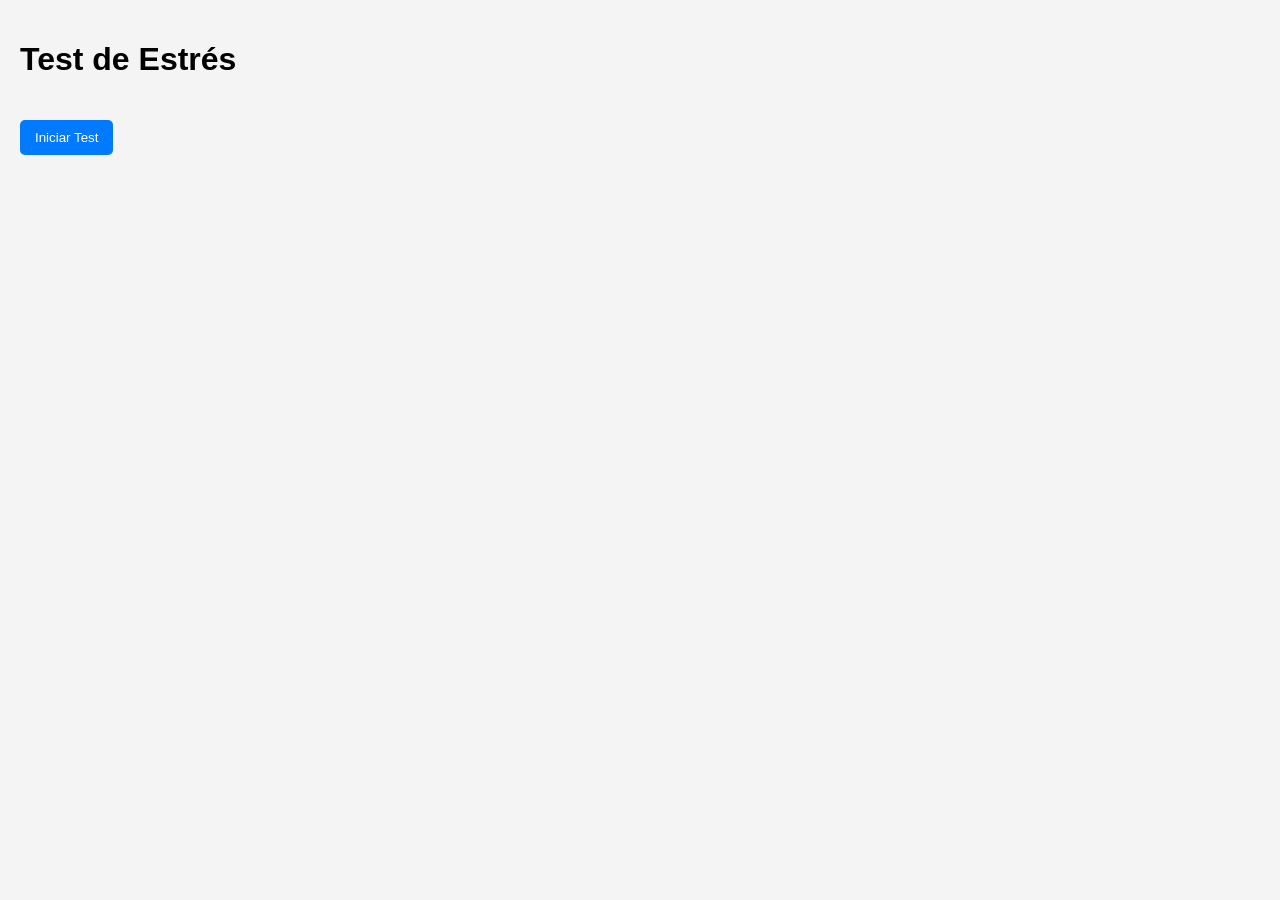
==== PIA_SemSis_Equipo/Index.html @ a396a5b5 "upload" ====
<!DOCTYPE html>
<html lang="es">
<head>
    <meta charset="UTF-8">
    <meta name="viewport" content="width=device-width, initial-scale=1.0">
    <title>pia_SemSis</title>
    <link rel="stylesheet" href="Estilos_PIA/index.css">
</head>
<body>
    <h1>Test de Estrés</h1>
    <h2></h2>
    <form id="quizForm">
        <div id="quizContainer">
            <div id="pregunta"></div>
            <div id="respuestas"></div>
        </div>
        <button type="button" id="startButton">Iniciar Test</button>
    </form>
    <div id="resultado"></div>

    <script src="Preguntas.js"></script>
</body>
</html>
---- PIA_SemSis_Equipo/Estilos_PIA/index.css ----
body {
    font-family: Arial, sans-serif;
    background-color: #f4f4f4;
    margin: 0;
    padding: 20px;
}

.container {
    max-width: 600px;
    margin: auto;
    background: white;
    padding: 20px;
    border-radius: 5px;
    box-shadow: 0 0 10px rgba(0, 0, 0, 0.1);
}

.hidden {
    display: none; 
}

button {
    margin-top: 20px;
    padding: 10px 15px;
    background-color: #007BFF;
    color: white;
    border: none;
    border-radius: 5px;
    cursor: pointer;
}

button:hover {
    background-color: #0056b3; 
}
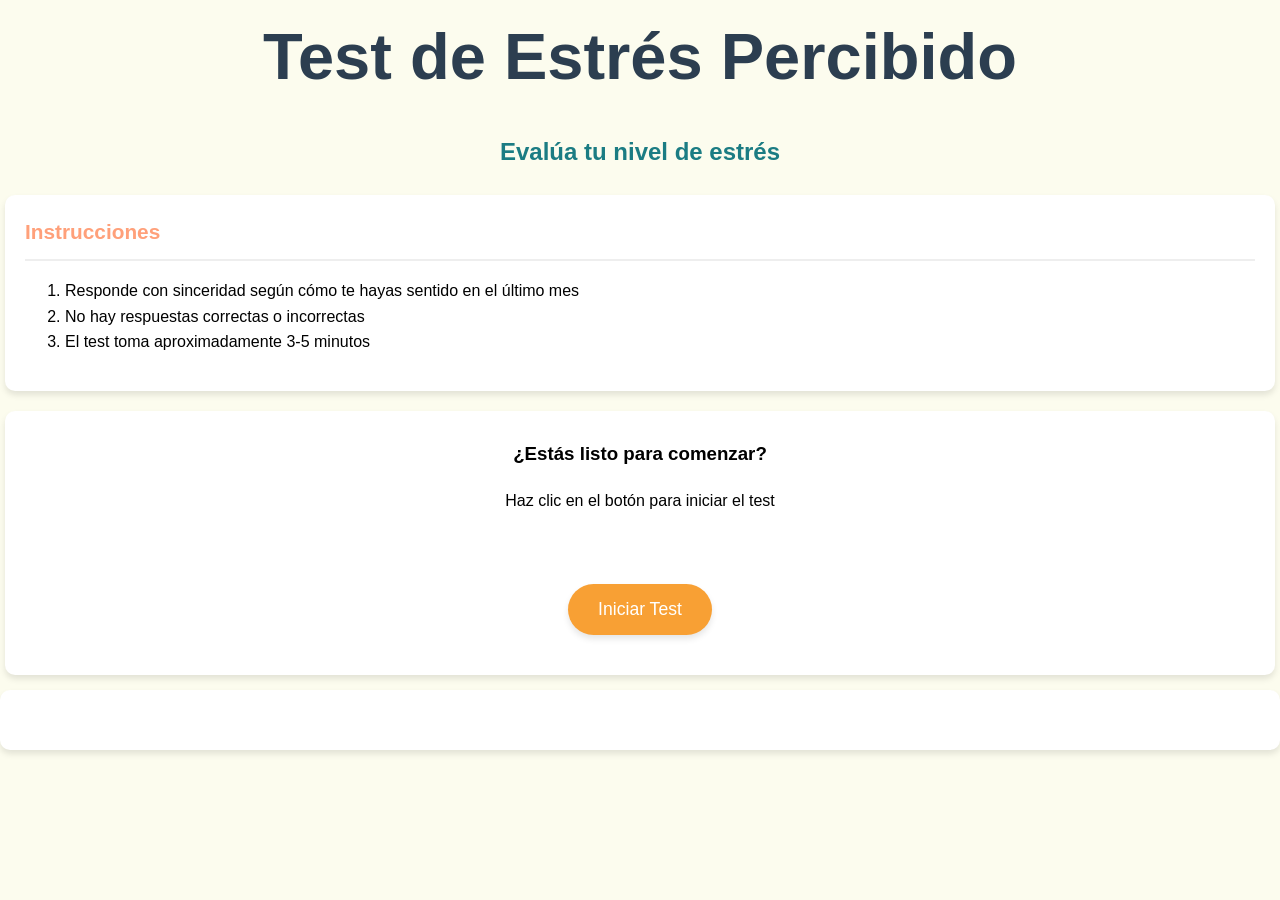
==== commit 16d9eccf: "archivos actualizados test" ====
--- a/PIA_SemSis_Equipo/Index.html
+++ b/PIA_SemSis_Equipo/Index.html
@@ -3,21 +3,45 @@
 <head>
     <meta charset="UTF-8">
     <meta name="viewport" content="width=device-width, initial-scale=1.0">
-    <title>pia_SemSis</title>
+    <title>Test de Estrés PSS-10</title>
     <link rel="stylesheet" href="Estilos_PIA/index.css">
+    <link href="https://fonts.googleapis.com/css2?family=Roboto:wght@300;400;500;700&display=swap" rel="stylesheet">
 </head>
 <body>
-    <h1>Test de Estrés</h1>
-    <h2></h2>
-    <form id="quizForm">
-        <div id="quizContainer">
-            <div id="pregunta"></div>
-            <div id="respuestas"></div>
-        </div>
-        <button type="button" id="startButton">Iniciar Test</button>
-    </form>
-    <div id="resultado"></div>
+    <div class="container">
+        <header>
+            <h1>Test de Estrés Percibido</h1>
+            <p class="subtitle">Evalúa tu nivel de estrés</p>
+        </header>
+
+        <main>
+            <section class="intro-section">
+                <div class="info-card">
+                    <h2>Instrucciones</h2>
+                    <ol>
+                        <li>Responde con sinceridad según cómo te hayas sentido en el último mes</li>
+                        <li>No hay respuestas correctas o incorrectas</li>
+                        <li>El test toma aproximadamente 3-5 minutos</li>
+                    </ol>
+                </div>
+            </section>
+
+            <div class="test-container" id="quizForm">
+                <div id="quizContainer">
+                    <div class="ready-message">
+                        <h3>¿Estás listo para comenzar?</h3>
+                        <p>Haz clic en el botón para iniciar el test</p>
+                    </div>
+                    <div id="pregunta" class="question-box"></div>
+                    <div id="respuestas" class="answers-box"></div>
+                </div>
+                <button type="button" id="startButton" class="start-btn">Iniciar Test</button>
+            </div>
+        </main>
+    </div>
+
+    <div id="resultado" class="results-container"></div>
 
     <script src="Preguntas.js"></script>
 </body>
-</html>
+</html>
--- a/PIA_SemSis_Equipo/Estilos_PIA/index.css
+++ b/PIA_SemSis_Equipo/Estilos_PIA/index.css
@@ -1,33 +1,192 @@
-body {
-    font-family: Arial, sans-serif;
-    background-color: #f4f4f4;
-    margin: 0;
-    padding: 20px;
-}
-
-.container {
-    max-width: 600px;
-    margin: auto;
-    background: white;
-    padding: 20px;
-    border-radius: 5px;
-    box-shadow: 0 0 10px rgba(0, 0, 0, 0.1);
-}
-
-.hidden {
-    display: none; 
-}
-
-button {
-    margin-top: 20px;
-    padding: 10px 15px;
-    background-color: #007BFF;
-    color: white;
-    border: none;
-    border-radius: 5px;
-    cursor: pointer;
-}
-
-button:hover {
-    background-color: #0056b3; 
-}+body {
+    font-family:'Lucida Sans', 'Lucida Sans Regular', 'Lucida Grande', 'Lucida Sans Unicode', Geneva, Verdana, sans-serif;
+    line-height: 1.6;
+    background-color: #fcfcee;
+    margin: 0;
+    padding: 0;
+}
+
+.container {
+    max-width: 100rem;
+    margin: 0 auto;
+    padding: 5px;
+}
+
+header {
+    text-align: center;
+    margin-bottom: 20px;
+    font-weight: bold;
+}
+
+h1 {
+    color: #2c3e50;
+    margin-bottom: 10px;
+    margin-top: 0;
+    font-size: 65px;
+}
+
+.subtitle {
+    color: #1b7c83;
+    font-size: 1.5em;
+}
+
+.info-card {
+    background: white;
+    border-radius: 10px;
+    padding: 20px;
+    box-shadow: 0 4px 6px rgba(0,0,0,0.1);
+    margin-bottom: 20px;
+}
+
+.info-card h2 {
+    color: #FFA07A;
+    font-size: 1.3em;
+    margin-top: 0;
+    border-bottom: 2px solid #eee;
+    padding-bottom: 10px;
+}
+
+.start-btn {
+    background-color: #f8a034;
+    color: white;
+    border: none;
+    padding: 15px 30px;
+    font-size: 1.1em;
+    border-radius: 50px;
+    cursor: pointer;
+    display: block;
+    margin: 30px auto;
+    transition: all 0.3s ease;
+    box-shadow: 0 4px 6px rgba(0,0,0,0.1);
+}
+
+.start-btn:hover {
+    background-color: #f7ae56;
+    transform: translateY(-2px);
+    box-shadow: 0 6px 8px rgba(0,0,0,0.15);
+}
+
+
+.test-container {
+    background: white;
+    border-radius: 10px;
+    padding: 10px;
+    box-shadow: 0 4px 6px rgba(0,0,0,0.1);
+}
+
+.ready-message {
+    text-align: center;
+    margin-bottom: 20px;
+}
+
+#pregunta{
+    text-align: center;
+    font-size: 24px; 
+    font-weight: bold;
+    color: #083638;
+}
+
+.results-container {
+    max-width: 100rem;
+    margin: 10px auto;
+    padding: 30px;
+    background: white;
+    border-radius: 10px;
+    box-shadow: 0 4px 6px rgba(0,0,0,0.1);
+}
+
+#resultado h2{
+    font-weight: bold;
+}
+
+
+#respuestas {
+    margin: 20px 0;
+    text-align: left;
+    padding: 10px;
+    font-size: 24px;
+    color: #283F52;
+
+}
+
+.respuesta-item {
+    margin-bottom: 15px;
+}
+
+.respuesta-item label {
+    display: flex;
+    align-items: center;
+    cursor: pointer;
+    padding: 8px 12px;
+    border-radius: 6px;
+    transition: all 0.3s;
+}
+
+.respuesta-item input[type="radio"] {
+    -webkit-appearance: none;
+    -moz-appearance: none;
+    appearance: none;
+    width: 18px;
+    height: 18px;
+    border: 2px solid #0ba195;
+    border-radius: 50%;
+    margin-right: 10px;
+    outline: none;
+    cursor: pointer;
+    transition: all 0.2s;
+}
+
+.respuesta-item input[type="radio"]:checked {
+    background-color: #06635b;
+    box-shadow: inset 0 0 0 3px white;
+}
+
+
+.nivel-estres {
+    padding: 15px;
+    border-radius: 8px;
+    margin: 20px 0;
+    text-align: center;
+    font-weight: bolder;
+    font-size: 20px;
+}
+
+.nivel-estres.bajo {
+    background: #d4edda;
+    color: #155724;
+    border: 1px solid #c3e6cb;
+}
+
+.nivel-estres.moderado {
+    background: #fff3cd;
+    color: #856404;
+    border: 1px solid #ffeeba;
+}
+
+.nivel-estres.alto {
+    background: #f8d7da;
+    color: #721c24;
+    border: 1px solid #f5c6cb;
+}
+
+/* Boton de siguiente */
+
+.boton-siguiente {
+    background-color: #f7ae56; 
+    color: white;
+    padding: 10px 20px;
+    border: none;
+    border-radius: 4px;
+    cursor: pointer;
+    font-size: 18px;
+    margin-top: 10px;
+    transition: background-color 0.3s;
+}
+
+.boton-siguiente:hover {
+    background-color: #FF8C00; 
+}
+
+.boton-siguiente:active {
+    background-color: #FF8C00; 
+}
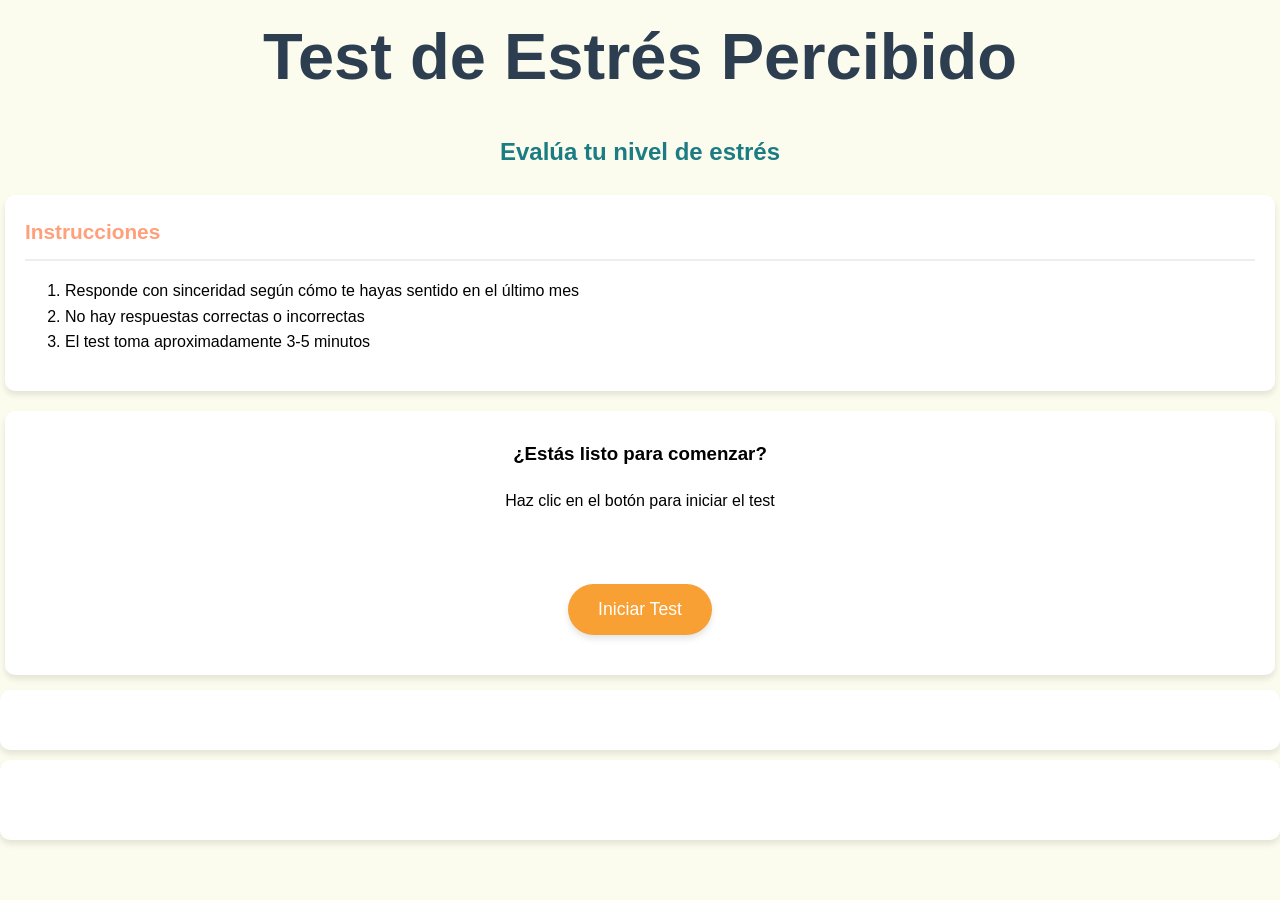
==== commit f48facba: "Update Index.html" ====
--- a/PIA_SemSis_Equipo/Index.html
+++ b/PIA_SemSis_Equipo/Index.html
@@ -42,6 +42,12 @@
 
     <div id="resultado" class="results-container"></div>
 
+    <div class="test-container" id="personalContainer">
+        <div id="preguntaPers" class="question-box"></div>
+        <div id="respuestasPers" class="answers-box"></div>
+      </div>
+      
+
     <script src="Preguntas.js"></script>
 </body>
-</html>+</html>
--- a/PIA_SemSis_Equipo/Estilos_PIA/index.css
+++ b/PIA_SemSis_Equipo/Estilos_PIA/index.css
@@ -190,3 +190,19 @@
 .boton-siguiente:active {
     background-color: #FF8C00; 
 }
+
+#preguntaPers {
+    text-align: center;
+    font-size: 24px;
+    font-weight: bold;
+    color: #083638;
+  }
+  
+  #respuestasPers {
+    margin: 20px 0;
+    text-align: left;
+    padding: 10px;
+    font-size: 24px;
+    color: #283F52;
+  }
+
